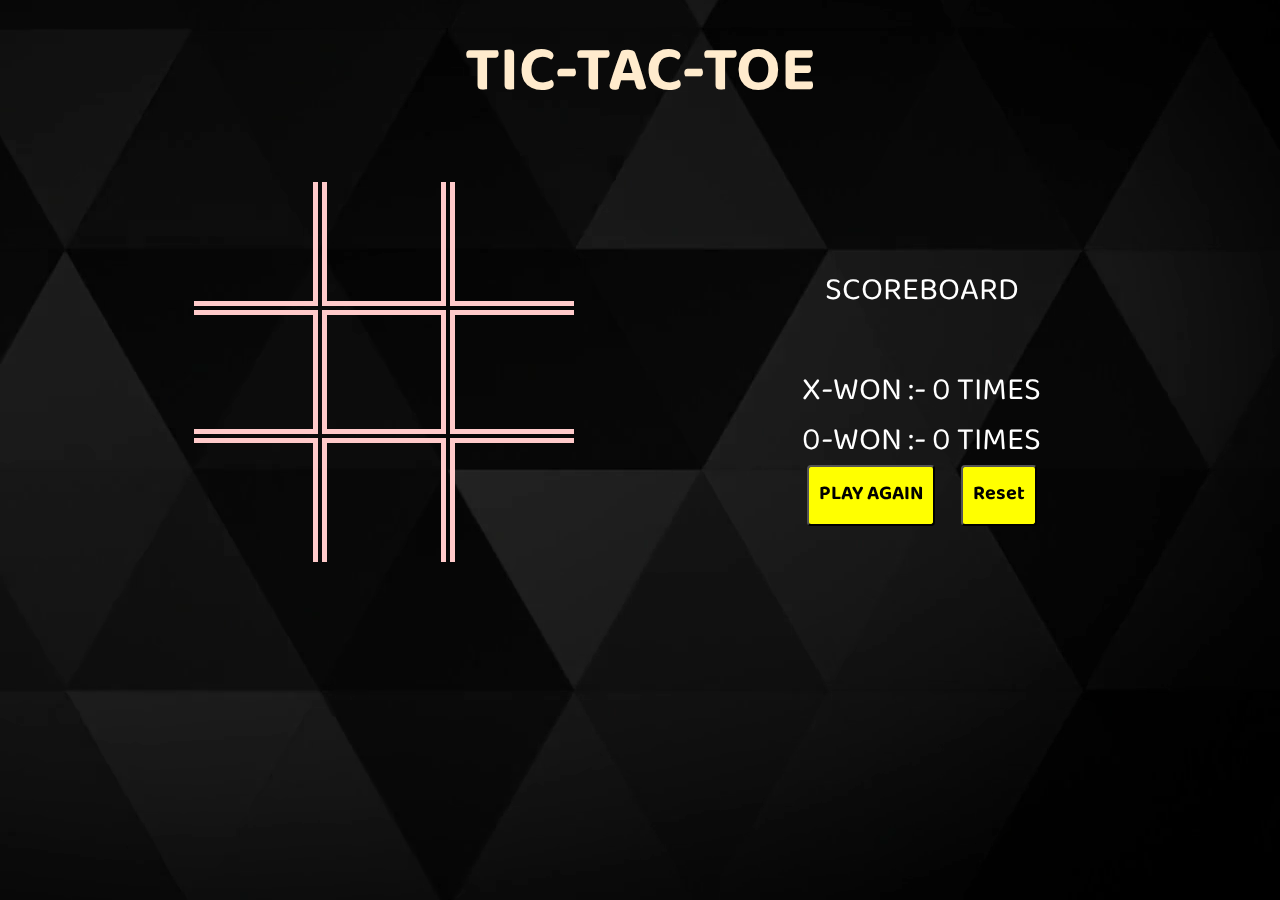
==== index.html @ 69defd2e "Rename tic-tac-toe.html to index.html" ====
<!DOCTYPE html>
<html lang="en">

<head>
    <meta charset="UTF-8">
    <meta http-equiv="X-UA-Compatible" content="IE=edge">
    <meta name="viewport" content="width=device-width, initial-scale=1.0">
    <title>TIC-TAC-TOE</title>
    <link href="https://fonts.googleapis.com/css2?family=Roboto:ital@1&display=swap" rel="stylesheet">
    <link href="https://fonts.googleapis.com/css2?family=Baloo+Bhaina+2:wght@500&display=swap" rel="stylesheet">
    <link href="https://fonts.googleapis.com/css2?family=Baloo+Bhaina+2:wght@500&display=swap" rel="stylesheet">
    <link rel="stylesheet" href="style.css">
</head>

<body>
    <video autoplay muted loop id="myVideo">
        <source src="DESK/Black - 13494.mp4" type="video/mp4">
    </video>
    <div class="head">
        <h1>TIC-TAC-TOE</h1>
    </div>
    <div class="gameContainer">
        <div class="Container">
            <div class="line"></div>
            <div class="box bt-0 bl-0 cr"><span class="boxtext"></span></div>
            <div class="box bt-0 cb"><span class="boxtext"></span></div>
            <div class="box bt-0 br-0 cy"><span class="boxtext"></span></div>
            <div class="box bl-0 cy"><span class="boxtext"></span></div>
            <div class="box cr"><span class="boxtext"></span></div>
            <div class="box br-0 cb"><span class="boxtext"></span></div>
            <div class="box bl-0 bb-0 cb"><span class="boxtext"></span></div>
            <div class="box bb-0 cy"><span class="boxtext"></span></div>
            <div class="box bb-0 br-0 cr"><span class="boxtext"></span></div>
        </div>
        <div class="gameinfo">
            <div class="win row">
                <p>SCOREBOARD</p>
            </div>
            <div class="infoo row cr">
                <span class="info"></span>
            </div>
            <div class="win row">
                X-WON :- <p class="X" style="display: inline;"> 0 </p> TIMES
            </div>
            <div class="win row">
                0-WON :- <p class="0" style="display: inline;"> 0 </p> TIMES
            </div>
            <div class="btndiv row">
                <button onclick="myfun()" id="play" class="play btn">PLAY AGAIN</button>
                <button id="reset" class="reset btn">Reset</button>
            </div>
        </div>
    </div>
    <script src="script.js"></script>
</body>

</html>
---- style.css ----
*{
    padding: 0;
    margin: 0;
    box-sizing: border-box;
    font-family: 'Baloo Bhaina 2', cursive;
}
.head{
    text-align: center;
    font-size: xx-large;
    color: blanchedalmond;
    margin-top: 1%;
}
.gameContainer::after{
    content: '';
    display: block;
    clear: both;
}

.box {
    font-size: 3vw;
    display: flex;
    justify-content: center;
    /* background-color: rgb(1, 0, 1); */
    align-items: center;
    text-align: center;
    padding-top: 15px;
    border: 5px solid rgb(255, 202, 202);
    border-collapse: collapse;
    z-index: 2;
    margin: 2px;
}

.gameContainer{
    color: rgb(255, 255, 255);
    margin: auto;
    padding-left: 15%;
    margin-top: 3%;
}

.Container {
    display: grid;
    grid-template-columns: repeat(3, 10vw);
    grid-template-rows: repeat(3, 10vw);
    position: relative;
    float: left;
    width: 40vw;
}

.gameinfo{
    float: left;
    text-align: center;
    width: 40%;
    margin-top: 7%;
}
.row{
    height: 50px;
    font-size: xx-large;
    padding: 5px;
}

.btn {
    margin: 0 10px;
    padding: 8px 10px;
    border-radius: 4px;
    cursor: pointer;
    background-color: yellow;
    text-align: center;
    font-size: 20px;
    font-weight: bolder;
}

.btn:hover {
    font-size: x-large;
}

.line {
    background-color: black;
    height: 5px;
    width: 0;
    transition: width 1sec ease-in-out;
    position: absolute;
    background-color: rgb(255, 202, 202);
    padding: 0;
    z-index: 1000;
}

#myVideo {
    position: fixed;
    right: 0;
    bottom: 0;
    min-width: 100%;
    min-height: 100%;
    z-index: -1;
}

.cy{
    color: rgb(255, 255, 255);
}
.cr{
    color: rgb(255, 255, 255);
}
.cb{
    color: rgb(255, 255, 255);
}

.br-0 {
    border-right: 0;
}

.bl-0 {
    border-left: 0;
}

.bt-0 {
    border-top: 0;
}

.bb-0 {
    border-bottom: 0;
}

@media screen and (max-width:1100px) {
    .gameinfo{
        margin-top: 1%;
        font-size: medium;
    }
    .row{
        font-size: large;
    }
}
@media screen and (max-width:560px) {
    .gameinfo{
        margin-top: 1%;
        font-size: medium;
        width: 80%;
        margin-top: 14%;
        margin-left: 0;
        padding-left: 0;
    }
    .row{
        font-size: large;
    }
    .Container{
        width: 90%;
        grid-template-columns: repeat(3, 20vw);
        grid-template-rows: repeat(3, 20vw);
        margin-left: 5%;
        margin-top: 10%;
    }
    h1{
        font-size: larger;
    }
    .box{
        font-size: larger;
    }
    .row{
        height: 50px;
        padding:0;
    }
    .line{
        display: none;
    }
    .btn {
        font-size: 15px;
    }
    .btn:hover {
        font-size: 15px;
    }
}
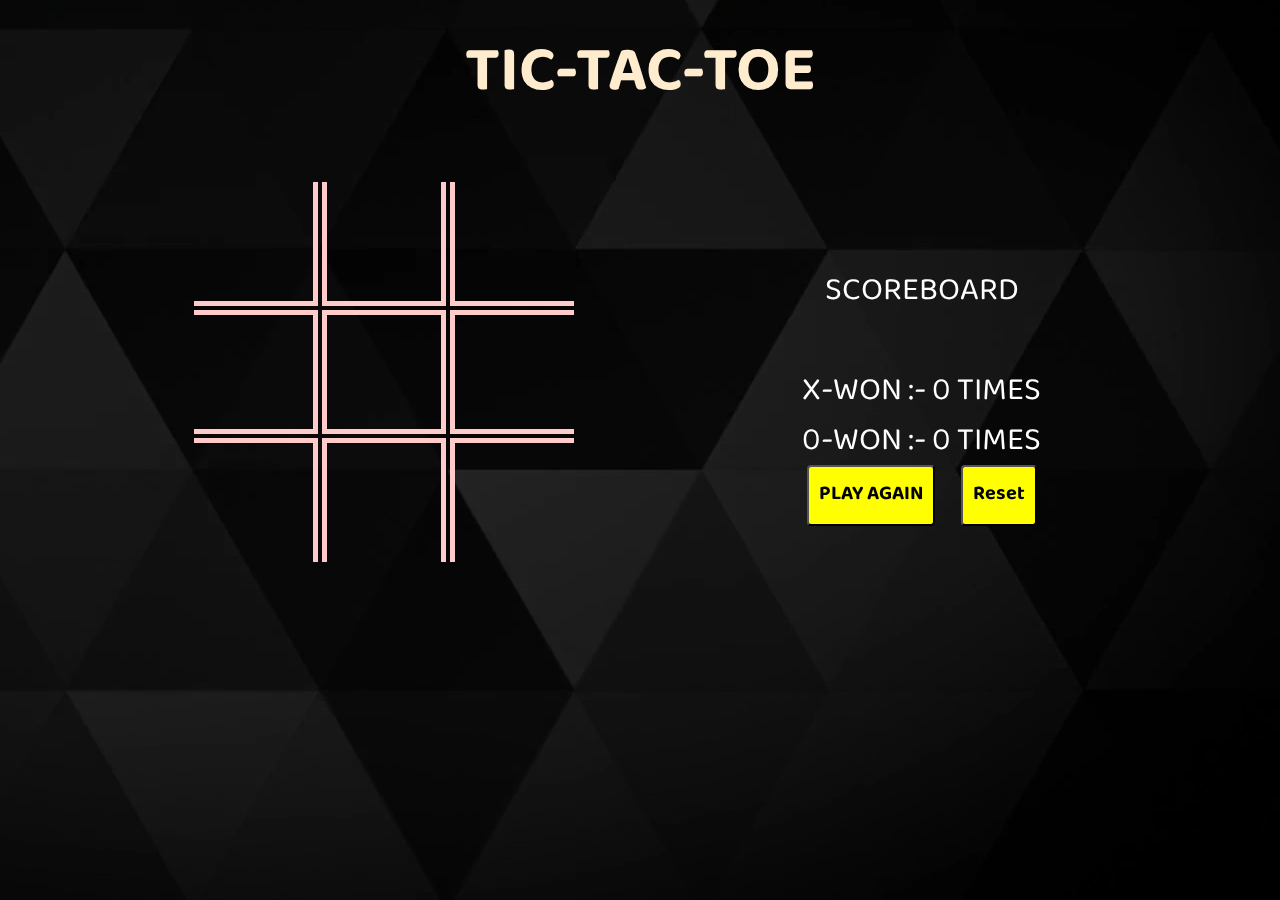
==== commit 6c7bdc96: "Update index.html" ====
--- a/index.html
+++ b/index.html
@@ -20,7 +20,7 @@
         <h1>TIC-TAC-TOE</h1>
     </div>
     <div class="gameContainer">
-        <div class="Container">
+        <div id="dis" class="Container">
             <div class="line"></div>
             <div class="box bt-0 bl-0 cr"><span class="boxtext"></span></div>
             <div class="box bt-0 cb"><span class="boxtext"></span></div>
@@ -46,7 +46,7 @@
                 0-WON :- <p class="0" style="display: inline;"> 0 </p> TIMES
             </div>
             <div class="btndiv row">
-                <button onclick="myfun()" id="play" class="play btn">PLAY AGAIN</button>
+                <button id="play" class="play btn">PLAY AGAIN</button>
                 <button id="reset" class="reset btn">Reset</button>
             </div>
         </div>
--- a/style.css
+++ b/style.css
@@ -151,7 +151,8 @@
         font-size: larger;
     }
     .box{
-        font-size: larger;
+        font-size: 200%;
+        border: 2px solid rgb(255, 202, 202);
     }
     .row{
         height: 50px;
@@ -166,4 +167,19 @@
     .btn:hover {
         font-size: 15px;
     }
-}+    .br-0 {
+        border-right: 0;
+    }
+    
+    .bl-0 {
+        border-left: 0;
+    }
+    
+    .bt-0 {
+        border-top: 0;
+    }
+    
+    .bb-0 {
+        border-bottom: 0;
+    }
+}
